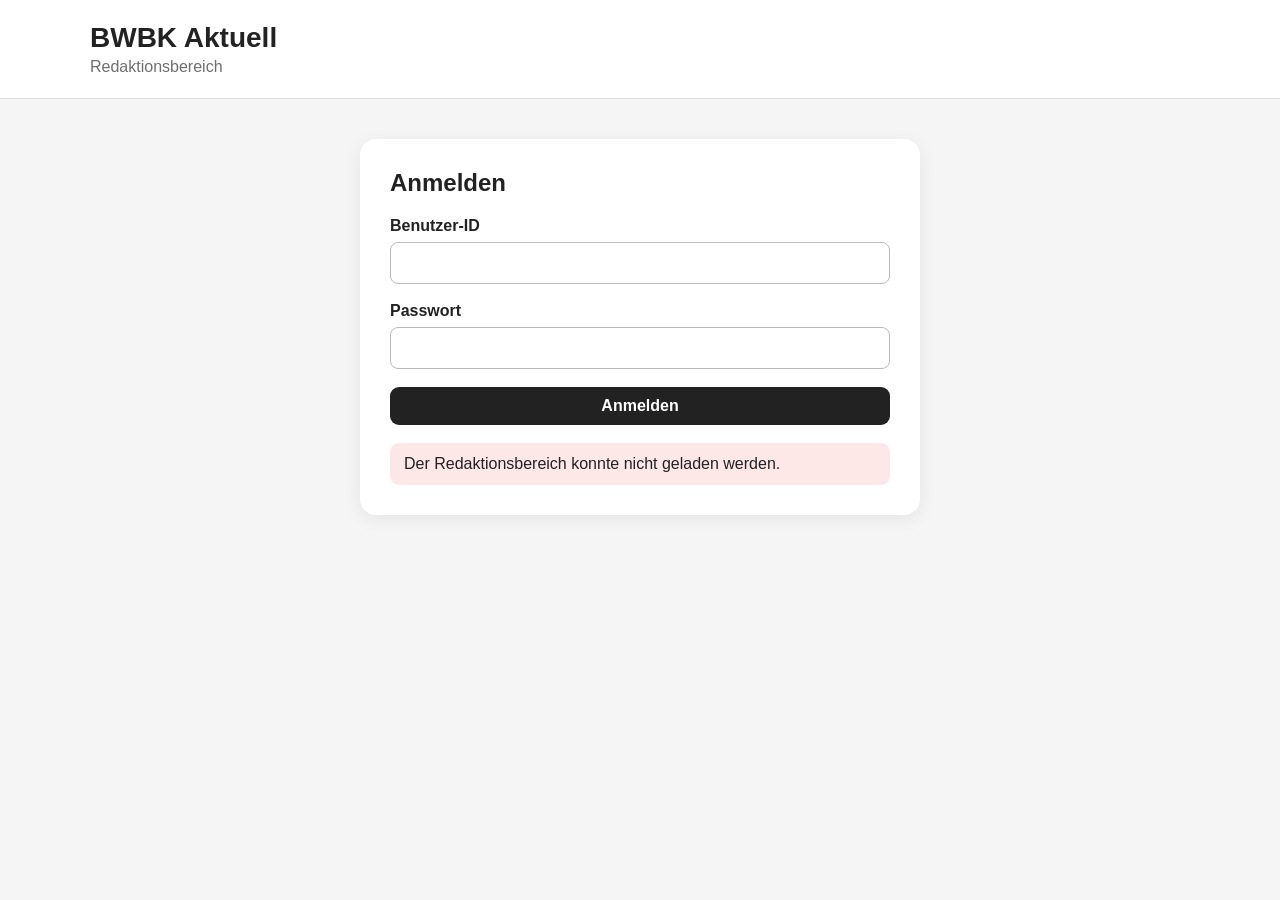
==== admin.html @ de87ba7e "Admin Section edited" ====
<!DOCTYPE html>
<html lang="de">
<head>
    <meta charset="UTF-8">

    <meta
        name="viewport"
        content="width=device-width, initial-scale=1.0"
    >

    <meta
        name="robots"
        content="noindex, nofollow"
    >

    <title>Redaktion | BWBK Aktuell</title>

    <style>
        * {
            box-sizing: border-box;
        }

        :root {
            --background: #f5f5f5;
            --surface: #ffffff;
            --text: #222222;
            --muted: #6f6f6f;
            --border: #dddddd;
            --danger: #a92626;
            --success-bg: #e6f5e6;
            --error-bg: #fde7e7;
        }

        body {
            margin: 0;
            min-height: 100vh;
            font-family:
                -apple-system,
                BlinkMacSystemFont,
                "Segoe UI",
                sans-serif;
            background: var(--background);
            color: var(--text);
        }

        button,
        input,
        textarea {
            font: inherit;
        }

        button {
            cursor: pointer;
        }

        .hidden {
            display: none !important;
        }

        .admin-header {
            background: var(--surface);
            border-bottom: 1px solid var(--border);
        }

        .admin-header-inner {
            width: min(1100px, calc(100% - 32px));
            margin: 0 auto;
            padding: 22px 0;
            display: flex;
            align-items: center;
            justify-content: space-between;
            gap: 20px;
        }

        .brand h1 {
            margin: 0;
            font-size: 1.75rem;
        }

        .brand p {
            margin: 4px 0 0;
            color: var(--muted);
        }

        .header-user {
            display: flex;
            align-items: center;
            gap: 14px;
        }

        .header-user span {
            color: var(--muted);
        }

        .admin-main {
            width: min(1100px, calc(100% - 32px));
            margin: 32px auto 60px;
        }

        .card {
            background: var(--surface);
            border-radius: 16px;
            box-shadow: 0 4px 18px rgba(0, 0, 0, 0.07);
        }

        .auth-card {
            width: min(560px, 100%);
            margin: 40px auto;
            padding: 30px;
        }

        .auth-card h2 {
            margin-top: 0;
        }

        .admin-tabs {
    display: flex;
    gap: 8px;
    margin-bottom: 28px;
    padding: 6px;

    background: var(--surface);
    border-radius: 12px;
    box-shadow: 0 4px 18px rgba(0, 0, 0, 0.07);
}

.admin-tab {
    flex: 1;

    padding: 12px 16px;

    color: var(--muted);
    background: transparent;

    border: 0;
    border-radius: 8px;

    font-weight: 700;
}

.admin-tab.active {
    color: white;
    background: #222;
}

.admin-panel.hidden {
    display: none;
}

.updates-list {
    display: grid;
    gap: 16px;
}

.update-admin-card {
    padding: 20px;

    display: grid;
    grid-template-columns: 1fr auto;
    gap: 20px;
    align-items: center;
}

.update-admin-info h3 {
    margin: 4px 0 8px;
}

.update-admin-meta {
    margin: 0 0 6px;

    color: var(--muted);
    font-size: 0.9rem;
}

.update-admin-description {
    margin: 0;
    line-height: 1.5;
}

.update-admin-actions {
    display: flex;
    flex-direction: column;
    gap: 8px;

    min-width: 130px;
}

.update-badge {
    display: inline-block;

    margin-bottom: 6px;
    padding: 4px 8px;

    color: #555;
    background: #eeeeee;

    border-radius: 999px;

    font-size: 0.78rem;
    font-weight: 700;
}

.update-badge.draft {
    color: #7a5200;
    background: #fff2c7;
}

.checkbox-row {
    display: flex;
    align-items: center;
    gap: 10px;
}

.checkbox-row input {
    width: auto;
}

.checkbox-row label {
    margin: 0;
}

select {
    width: 100%;
    padding: 11px 12px;

    background: #fff;

    border: 1px solid #bbbbbb;
    border-radius: 8px;

    font: inherit;
}

@media (max-width: 760px) {
    .admin-tabs {
        flex-direction: column;
    }

    .update-admin-card {
        grid-template-columns: 1fr;
    }

    .update-admin-actions {
        flex-direction: row;
        flex-wrap: wrap;
    }

    .update-admin-actions > * {
        flex: 1;
    }
}

        .toolbar {
            display: flex;
            align-items: center;
            justify-content: space-between;
            gap: 16px;
            margin-bottom: 22px;
        }

        .toolbar h2 {
            margin: 0;
        }

        .primary-button,
        .secondary-button,
        .danger-button,
        .ghost-button {
            border: 0;
            border-radius: 9px;
            padding: 10px 16px;
            font-weight: 700;
        }

        .primary-button {
            background: #222;
            color: #fff;
        }

        .secondary-button {
            background: #707070;
            color: #fff;
        }

        .danger-button {
            background: var(--danger);
            color: #fff;
        }

        .ghost-button {
            background: #eeeeee;
            color: #222;
        }

        .full-button {
            width: 100%;
        }

        .issues-list {
            display: grid;
            gap: 16px;
        }

        .issue-card {
            padding: 20px;
            display: grid;
            grid-template-columns: 90px 1fr auto;
            gap: 20px;
            align-items: center;
        }

        .issue-cover {
            width: 90px;
            aspect-ratio: 0.7;
            object-fit: cover;
            border-radius: 7px;
            background: #eeeeee;
        }

        .issue-info h3 {
            margin: 0 0 6px;
        }

        .issue-number {
            margin: 0 0 4px;
            color: var(--muted);
            font-size: 0.92rem;
        }

        .issue-date {
            margin: 0 0 10px;
            color: var(--muted);
        }

        .issue-description {
            margin: 0;
            line-height: 1.5;
        }

        .issue-actions {
            display: flex;
            flex-direction: column;
            gap: 8px;
            min-width: 130px;
        }

        .issue-actions a {
            text-decoration: none;
            text-align: center;
        }

        .form-card {
            padding: 28px;
            margin-bottom: 24px;
        }

        .form-card h2 {
            margin-top: 0;
        }

        .form-group {
            margin-bottom: 18px;
        }

        label {
            display: block;
            margin-bottom: 7px;
            font-weight: 700;
        }

        input,
        textarea {
            width: 100%;
            padding: 11px 12px;
            border: 1px solid #bbbbbb;
            border-radius: 8px;
            background: #fff;
        }

        textarea {
            min-height: 110px;
            resize: vertical;
        }

        .form-hint {
            margin-top: 6px;
            color: var(--muted);
            font-size: 0.9rem;
        }

        .form-actions {
            display: flex;
            gap: 10px;
        }

        .form-actions button {
            flex: 1;
        }

        .status {
            margin-top: 18px;
            padding: 12px 14px;
            border-radius: 9px;
        }

        .status.success {
            background: var(--success-bg);
        }

        .status.error {
            background: var(--error-bg);
        }

        .empty-state {
            padding: 30px;
            text-align: center;
            color: var(--muted);
        }

        .loading-card {
            padding: 25px;
            text-align: center;
        }

        @media (max-width: 760px) {
            .admin-header-inner {
                align-items: flex-start;
                flex-direction: column;
            }

            .header-user {
                width: 100%;
                justify-content: space-between;
            }

            .toolbar {
                align-items: stretch;
                flex-direction: column;
            }

            .issue-card {
                grid-template-columns: 70px 1fr;
            }

            .issue-cover {
                width: 70px;
            }

            .issue-actions {
                grid-column: 1 / -1;
                flex-direction: row;
                flex-wrap: wrap;
            }

            .issue-actions > * {
                flex: 1;
            }

            .form-actions {
                flex-direction: column;
            }
        }
    </style>
</head>

<body>

<header class="admin-header">
    <div class="admin-header-inner">

        <div class="brand">
            <h1>BWBK Aktuell</h1>
            <p>Redaktionsbereich</p>
        </div>

        <div
            id="header-user"
            class="header-user hidden"
        >
            <span>
                Angemeldet als
                <strong id="current-user"></strong>
            </span>

            <button
                id="logout-button"
                class="secondary-button"
                type="button"
            >
                Abmelden
            </button>
        </div>

    </div>
</header>


<main class="admin-main">

    <!-- LADEN -->

    <section
        id="loading-section"
        class="card loading-card"
    >
        Redaktionsbereich wird geladen …
    </section>


    <!-- ERSTEINRICHTUNG -->

    <section
        id="setup-section"
        class="card auth-card hidden"
    >
        <h2>Ersteinrichtung</h2>

        <p>
            Lege den ersten Zugang für den
            Redaktionsbereich an.
        </p>

        <form id="setup-form">

            <div class="form-group">
                <label for="setup-username">
                    Benutzer-ID
                </label>

                <input
                    id="setup-username"
                    name="username"
                    type="text"
                    minlength="3"
                    autocomplete="username"
                    required
                >
            </div>

            <div class="form-group">
                <label for="setup-password">
                    Passwort
                </label>

                <input
                    id="setup-password"
                    name="password"
                    type="password"
                    minlength="12"
                    autocomplete="new-password"
                    required
                >
            </div>

            <div class="form-group">
                <label for="setup-password-repeat">
                    Passwort wiederholen
                </label>

                <input
                    id="setup-password-repeat"
                    name="password_repeat"
                    type="password"
                    minlength="12"
                    autocomplete="new-password"
                    required
                >
            </div>

            <div class="form-group">
                <label for="setup-token">
                    Admin-Schlüssel
                </label>

                <input
                    id="setup-token"
                    name="admin_token"
                    type="password"
                    autocomplete="off"
                    required
                >
            </div>

            <button
                class="primary-button full-button"
                type="submit"
            >
                Admin-Zugang erstellen
            </button>

        </form>

        <div
            id="setup-status"
            class="status hidden"
        ></div>
    </section>


    <!-- LOGIN -->

    <section
        id="login-section"
        class="card auth-card hidden"
    >
        <h2>Anmelden</h2>

        <form id="login-form">

            <div class="form-group">
                <label for="login-username">
                    Benutzer-ID
                </label>

                <input
                    id="login-username"
                    name="username"
                    type="text"
                    autocomplete="username"
                    required
                >
            </div>

            <div class="form-group">
                <label for="login-password">
                    Passwort
                </label>

                <input
                    id="login-password"
                    name="password"
                    type="password"
                    autocomplete="current-password"
                    required
                >
            </div>

            <button
                class="primary-button full-button"
                type="submit"
            >
                Anmelden
            </button>

        </form>

        <div
            id="login-status"
            class="status hidden"
        ></div>
    </section>


    <!-- REDAKTION -->

   <section
    id="admin-section"
    class="hidden"
>

    <!-- ADMIN-NAVIGATION -->

    <div class="admin-tabs">

        <button
            id="issues-tab"
            class="admin-tab active"
            type="button"
        >
            Ausgaben
        </button>

        <button
            id="updates-tab"
            class="admin-tab"
            type="button"
        >
            Aktuelles & Termine
        </button>

    </div>


    <!-- =====================================
         AUSGABEN
         ===================================== -->

    <div
        id="issues-panel"
        class="admin-panel"
    >

        <div class="toolbar">

            <h2>Ausgaben</h2>

            <button
                id="new-issue-button"
                class="primary-button"
                type="button"
            >
                + Neue Ausgabe
            </button>

        </div>


        <section
            id="issue-editor"
            class="card form-card hidden"
        >
            <h2 id="editor-title">
                Neue Ausgabe
            </h2>

            <form id="issue-form">

                <div class="form-group">
                    <label for="issue-number">
                        Ausgabennummer
                    </label>

                    <input
                        id="issue-number"
                        name="issue_number"
                        type="number"
                        min="1"
                        required
                    >
                </div>


                <div class="form-group">
                    <label for="issue-title">
                        Titel
                    </label>

                    <input
                        id="issue-title"
                        name="title"
                        type="text"
                        required
                    >
                </div>


                <div class="form-group">
                    <label for="issue-description">
                        Beschreibung
                    </label>

                    <textarea
                        id="issue-description"
                        name="description"
                    ></textarea>
                </div>


                <div class="form-group">
                    <label for="published-at">
                        Veröffentlichungsdatum
                    </label>

                    <input
                        id="published-at"
                        name="published_at"
                        type="date"
                        required
                    >
                </div>


                <div class="form-group">
                    <label for="issue-cover">
                        Cover
                    </label>

                    <input
                        id="issue-cover"
                        name="cover"
                        type="file"
                        accept="image/*"
                    >

                    <div
                        id="cover-hint"
                        class="form-hint"
                    ></div>
                </div>


                <div class="form-group">
                    <label for="issue-pdf">
                        PDF
                    </label>

                    <input
                        id="issue-pdf"
                        name="pdf"
                        type="file"
                        accept="application/pdf"
                    >

                    <div
                        id="pdf-hint"
                        class="form-hint"
                    ></div>
                </div>


                <div class="form-actions">

                    <button
                        id="save-issue-button"
                        class="primary-button"
                        type="submit"
                    >
                        Ausgabe veröffentlichen
                    </button>

                    <button
                        id="cancel-edit-button"
                        class="ghost-button"
                        type="button"
                    >
                        Abbrechen
                    </button>

                </div>

            </form>


            <div
                id="issue-status"
                class="status hidden"
            ></div>

        </section>


        <section
            id="issues-list"
            class="issues-list"
        ></section>

    </div>


    <!-- =====================================
         AKTUELLES & TERMINE
         ===================================== -->

    <div
        id="updates-panel"
        class="admin-panel hidden"
    >

        <div class="toolbar">

            <h2>Aktuelles & Termine</h2>

            <button
                id="new-update-button"
                class="primary-button"
                type="button"
            >
                + Neuer Eintrag
            </button>

        </div>


        <!-- EINTRAG ERSTELLEN / BEARBEITEN -->

        <section
            id="update-editor"
            class="card form-card hidden"
        >

            <h2 id="update-editor-title">
                Neuer Eintrag
            </h2>


            <form id="update-form">

                <div class="form-group">

                    <label for="update-category">
                        Kategorie
                    </label>

                    <select
                        id="update-category"
                        name="category"
                        required
                    >
                        <option value="school">
                            Aus der Schule
                        </option>

                        <option value="external">
                            Rund um Schule & Bildung
                        </option>

                        <option value="date">
                            Wichtiger Termin
                        </option>
                    </select>

                </div>


                <div class="form-group">

                    <label for="update-title">
                        Titel
                    </label>

                    <input
                        id="update-title"
                        name="title"
                        type="text"
                        required
                    >

                </div>


                <div class="form-group">

                    <label for="update-description">
                        Beschreibung
                    </label>

                    <textarea
                        id="update-description"
                        name="description"
                    ></textarea>

                </div>


                <div class="form-group">

                    <label for="update-date">
                        Datum
                    </label>

                    <input
                        id="update-date"
                        name="date"
                        type="date"
                        required
                    >

                </div>


                <div class="form-group checkbox-row">

                    <input
                        id="update-published"
                        name="is_published"
                        type="checkbox"
                        checked
                    >

                    <label for="update-published">
                        Sofort veröffentlichen
                    </label>

                </div>


                <div class="form-actions">

                    <button
                        id="save-update-button"
                        class="primary-button"
                        type="submit"
                    >
                        Eintrag veröffentlichen
                    </button>

                    <button
                        id="cancel-update-button"
                        class="ghost-button"
                        type="button"
                    >
                        Abbrechen
                    </button>

                </div>

            </form>


            <div
                id="update-status"
                class="status hidden"
            ></div>

        </section>


        <!-- EINTRAGSLISTE -->

        <section
            id="updates-list"
            class="updates-list"
        ></section>

    </div>

</section>

</main>


<script src="./admin.js"></script>

</body>
</html>
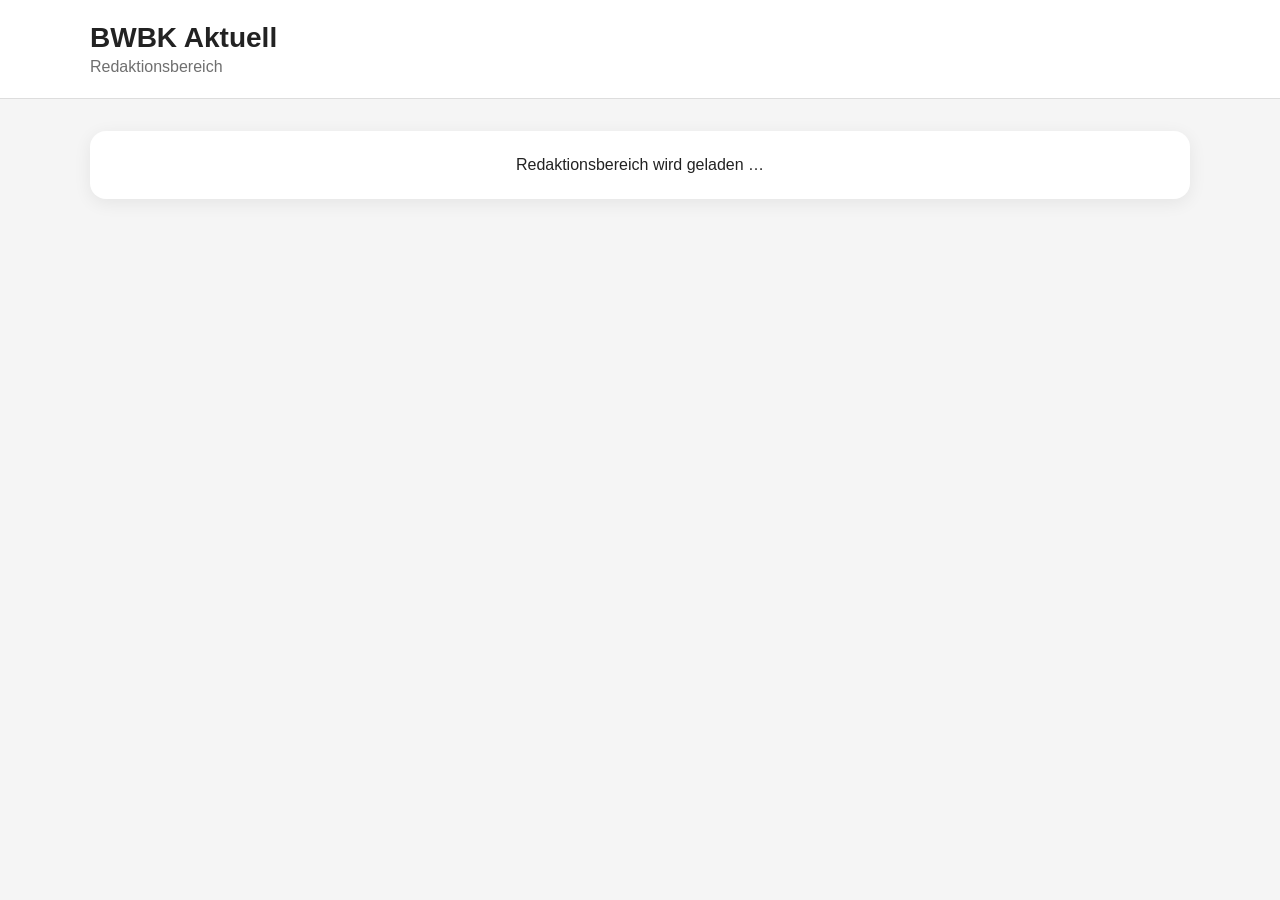
==== commit dd194ae0: "added editing button in gallery" ====
--- a/admin.html
+++ b/admin.html
@@ -34,18 +34,21 @@
         body {
             margin: 0;
             min-height: 100vh;
+
             font-family:
                 -apple-system,
                 BlinkMacSystemFont,
                 "Segoe UI",
                 sans-serif;
+
             background: var(--background);
             color: var(--text);
         }
 
         button,
         input,
-        textarea {
+        textarea,
+        select {
             font: inherit;
         }
 
@@ -56,6 +59,11 @@
         .hidden {
             display: none !important;
         }
+
+
+        /* =====================================
+           HEADER
+           ===================================== */
 
         .admin-header {
             background: var(--surface);
@@ -66,6 +74,7 @@
             width: min(1100px, calc(100% - 32px));
             margin: 0 auto;
             padding: 22px 0;
+
             display: flex;
             align-items: center;
             justify-content: space-between;
@@ -92,6 +101,11 @@
             color: var(--muted);
         }
 
+
+        /* =====================================
+           GRUNDLAYOUT
+           ===================================== */
+
         .admin-main {
             width: min(1100px, calc(100% - 32px));
             margin: 32px auto 60px;
@@ -100,7 +114,10 @@
         .card {
             background: var(--surface);
             border-radius: 16px;
-            box-shadow: 0 4px 18px rgba(0, 0, 0, 0.07);
+
+            box-shadow:
+                0 4px 18px
+                rgba(0, 0, 0, 0.07);
         }
 
         .auth-card {
@@ -113,148 +130,60 @@
             margin-top: 0;
         }
 
+
+        /* =====================================
+           ADMIN-TABS
+           ===================================== */
+
         .admin-tabs {
-    display: flex;
-    gap: 8px;
-    margin-bottom: 28px;
-    padding: 6px;
-
-    background: var(--surface);
-    border-radius: 12px;
-    box-shadow: 0 4px 18px rgba(0, 0, 0, 0.07);
-}
-
-.admin-tab {
-    flex: 1;
-
-    padding: 12px 16px;
-
-    color: var(--muted);
-    background: transparent;
-
-    border: 0;
-    border-radius: 8px;
-
-    font-weight: 700;
-}
-
-.admin-tab.active {
-    color: white;
-    background: #222;
-}
-
-.admin-panel.hidden {
-    display: none;
-}
-
-.updates-list {
-    display: grid;
-    gap: 16px;
-}
-
-.update-admin-card {
-    padding: 20px;
-
-    display: grid;
-    grid-template-columns: 1fr auto;
-    gap: 20px;
-    align-items: center;
-}
-
-.update-admin-info h3 {
-    margin: 4px 0 8px;
-}
-
-.update-admin-meta {
-    margin: 0 0 6px;
-
-    color: var(--muted);
-    font-size: 0.9rem;
-}
-
-.update-admin-description {
-    margin: 0;
-    line-height: 1.5;
-}
-
-.update-admin-actions {
-    display: flex;
-    flex-direction: column;
-    gap: 8px;
-
-    min-width: 130px;
-}
-
-.update-badge {
-    display: inline-block;
-
-    margin-bottom: 6px;
-    padding: 4px 8px;
-
-    color: #555;
-    background: #eeeeee;
-
-    border-radius: 999px;
-
-    font-size: 0.78rem;
-    font-weight: 700;
-}
-
-.update-badge.draft {
-    color: #7a5200;
-    background: #fff2c7;
-}
-
-.checkbox-row {
-    display: flex;
-    align-items: center;
-    gap: 10px;
-}
-
-.checkbox-row input {
-    width: auto;
-}
-
-.checkbox-row label {
-    margin: 0;
-}
-
-select {
-    width: 100%;
-    padding: 11px 12px;
-
-    background: #fff;
-
-    border: 1px solid #bbbbbb;
-    border-radius: 8px;
-
-    font: inherit;
-}
-
-@media (max-width: 760px) {
-    .admin-tabs {
-        flex-direction: column;
-    }
-
-    .update-admin-card {
-        grid-template-columns: 1fr;
-    }
-
-    .update-admin-actions {
-        flex-direction: row;
-        flex-wrap: wrap;
-    }
-
-    .update-admin-actions > * {
-        flex: 1;
-    }
-}
+            display: flex;
+            gap: 8px;
+
+            margin-bottom: 28px;
+            padding: 6px;
+
+            background: var(--surface);
+            border-radius: 12px;
+
+            box-shadow:
+                0 4px 18px
+                rgba(0, 0, 0, 0.07);
+        }
+
+        .admin-tab {
+            flex: 1;
+
+            padding: 12px 16px;
+
+            color: var(--muted);
+            background: transparent;
+
+            border: 0;
+            border-radius: 8px;
+
+            font-weight: 700;
+        }
+
+        .admin-tab.active {
+            color: white;
+            background: #222;
+        }
+
+        .admin-panel.hidden {
+            display: none;
+        }
+
+
+        /* =====================================
+           TOOLBAR
+           ===================================== */
 
         .toolbar {
             display: flex;
             align-items: center;
             justify-content: space-between;
             gap: 16px;
+
             margin-bottom: 22px;
         }
 
@@ -262,39 +191,50 @@
             margin: 0;
         }
 
-        .primary-button,
-        .secondary-button,
-        .danger-button,
-        .ghost-button {
-            border: 0;
-            border-radius: 9px;
-            padding: 10px 16px;
-            font-weight: 700;
-        }
-
-        .primary-button {
-            background: #222;
-            color: #fff;
-        }
-
-        .secondary-button {
-            background: #707070;
-            color: #fff;
-        }
-
-        .danger-button {
-            background: var(--danger);
-            color: #fff;
-        }
-
-        .ghost-button {
-            background: #eeeeee;
-            color: #222;
-        }
-
-        .full-button {
-            width: 100%;
-        }
+/* =====================================
+   BUTTONS
+   ===================================== */
+
+.primary-button,
+.secondary-button,
+.danger-button,
+.ghost-button {
+    border: 0;
+    border-radius: 9px;
+
+    padding: 10px 16px;
+
+    font-weight: 700;
+}
+
+.primary-button {
+    background: #222;
+    color: #fff;
+}
+
+.secondary-button {
+    background: #707070;
+    color: #fff;
+}
+
+.danger-button {
+    background: var(--danger);
+    color: #fff;
+}
+
+.ghost-button {
+    background: #eeeeee;
+    color: #222;
+}
+
+.full-button {
+    width: 100%;
+}        
+
+
+        /* =====================================
+           AUSGABEN
+           ===================================== */
 
         .issues-list {
             display: grid;
@@ -303,6 +243,7 @@
 
         .issue-card {
             padding: 20px;
+
             display: grid;
             grid-template-columns: 90px 1fr auto;
             gap: 20px;
@@ -312,7 +253,9 @@
         .issue-cover {
             width: 90px;
             aspect-ratio: 0.7;
+
             object-fit: cover;
+
             border-radius: 7px;
             background: #eeeeee;
         }
@@ -323,6 +266,7 @@
 
         .issue-number {
             margin: 0 0 4px;
+
             color: var(--muted);
             font-size: 0.92rem;
         }
@@ -341,6 +285,7 @@
             display: flex;
             flex-direction: column;
             gap: 8px;
+
             min-width: 130px;
         }
 
@@ -349,6 +294,74 @@
             text-align: center;
         }
 
+
+        /* =====================================
+           AKTUELLES
+           ===================================== */
+
+        .updates-list {
+            display: grid;
+            gap: 16px;
+        }
+
+        .update-admin-card {
+            padding: 20px;
+
+            display: grid;
+            grid-template-columns: 1fr auto;
+            gap: 20px;
+            align-items: center;
+        }
+
+        .update-admin-info h3 {
+            margin: 4px 0 8px;
+        }
+
+        .update-admin-meta {
+            margin: 0 0 6px;
+
+            color: var(--muted);
+            font-size: 0.9rem;
+        }
+
+        .update-admin-description {
+            margin: 0;
+            line-height: 1.5;
+        }
+
+        .update-admin-actions {
+            display: flex;
+            flex-direction: column;
+            gap: 8px;
+
+            min-width: 130px;
+        }
+
+        .update-badge {
+            display: inline-block;
+
+            margin-bottom: 6px;
+            padding: 4px 8px;
+
+            color: #555;
+            background: #eeeeee;
+
+            border-radius: 999px;
+
+            font-size: 0.78rem;
+            font-weight: 700;
+        }
+
+        .update-badge.draft {
+            color: #7a5200;
+            background: #fff2c7;
+        }
+
+
+        /* =====================================
+           FORMULARE
+           ===================================== */
+
         .form-card {
             padding: 28px;
             margin-bottom: 24px;
@@ -364,16 +377,22 @@
 
         label {
             display: block;
+
             margin-bottom: 7px;
+
             font-weight: 700;
         }
 
         input,
-        textarea {
+        textarea,
+        select {
             width: 100%;
+
             padding: 11px 12px;
+
             border: 1px solid #bbbbbb;
             border-radius: 8px;
+
             background: #fff;
         }
 
@@ -384,6 +403,7 @@
 
         .form-hint {
             margin-top: 6px;
+
             color: var(--muted);
             font-size: 0.9rem;
         }
@@ -397,9 +417,29 @@
             flex: 1;
         }
 
+        .checkbox-row {
+            display: flex;
+            align-items: center;
+            gap: 10px;
+        }
+
+        .checkbox-row input {
+            width: auto;
+        }
+
+        .checkbox-row label {
+            margin: 0;
+        }
+
+
+        /* =====================================
+           STATUS
+           ===================================== */
+
         .status {
             margin-top: 18px;
             padding: 12px 14px;
+
             border-radius: 9px;
         }
 
@@ -413,6 +453,7 @@
 
         .empty-state {
             padding: 30px;
+
             text-align: center;
             color: var(--muted);
         }
@@ -422,7 +463,322 @@
             text-align: center;
         }
 
+/* =====================================
+BENUTZERVERWALTUNG
+===================================== */
+
+.users-list {
+    display: grid;
+    gap: 16px;
+}
+
+.user-admin-card {
+    padding: 20px;
+
+    display: grid;
+    grid-template-columns: 1fr auto;
+    gap: 20px;
+    align-items: center;
+}
+
+.user-admin-info h3 {
+    margin: 0 0 8px;
+}
+
+.user-admin-meta {
+    margin: 0;
+
+    color: var(--muted);
+    font-size: 0.92rem;
+}
+
+.user-role-badge {
+    display: inline-block;
+
+    margin-top: 8px;
+    padding: 5px 9px;
+
+    background: #eeeeee;
+
+    border-radius: 999px;
+
+    font-size: 0.78rem;
+    font-weight: 700;
+}
+
+.user-role-badge.admin {
+    color: #ffffff;
+    background: #222222;
+}
+
+.user-admin-actions {
+    display: flex;
+    flex-direction: column;
+    gap: 8px;
+
+    min-width: 180px;
+}
+
+.user-admin-actions button {
+    width: 100%;
+}
+
+.temporary-password {
+    margin-top: 18px;
+    padding: 16px;
+
+    background: #fff7d6;
+    border: 1px solid #ead789;
+    border-radius: 9px;
+}
+
+.temporary-password strong {
+    display: block;
+
+    margin-top: 7px;
+
+    font-family:
+        ui-monospace,
+        SFMono-Regular,
+        Menlo,
+        Monaco,
+        Consolas,
+        monospace;
+
+    word-break: break-all;
+}
+
+@media (max-width: 760px) {
+    .user-admin-card {
+        grid-template-columns: 1fr;
+    }
+
+    .user-admin-actions {
+        flex-direction: row;
+        flex-wrap: wrap;
+
+        min-width: 0;
+    }
+
+    .user-admin-actions > * {
+        flex: 1;
+    }
+}
+
+/* =====================================
+   GALERIE – REDAKTIONSBEREICH
+   ===================================== */
+
+.gallery-admin-list {
+    display: grid;
+    gap: 16px;
+}
+
+.gallery-admin-card {
+    padding: 20px;
+
+    display: grid;
+    grid-template-columns: 140px 1fr auto;
+    gap: 20px;
+    align-items: center;
+}
+
+.gallery-admin-image {
+    width: 140px;
+    height: 100px;
+
+    object-fit: cover;
+
+    border-radius: 10px;
+    background: #eeeeee;
+}
+
+.gallery-admin-info h3 {
+    margin: 0 0 8px;
+}
+
+.gallery-admin-description {
+    margin: 0;
+
+    color: var(--muted);
+    line-height: 1.5;
+}
+
+.gallery-admin-actions {
+    min-width: 120px;
+}
+
+.gallery-admin-actions button {
+    width: 100%;
+}
+
+@media (max-width: 760px) {
+    .gallery-admin-card {
+        grid-template-columns: 90px 1fr;
+    }
+
+    .gallery-admin-image {
+        width: 90px;
+        height: 70px;
+    }
+
+    .gallery-admin-actions {
+        grid-column: 1 / -1;
+    }
+}
+
+/* =====================================
+   SCHREIBTISCH
+   ===================================== */
+
+.desk-intro {
+    margin: 6px 0 0;
+
+    color: var(--muted);
+    font-size: 0.95rem;
+}
+
+.desk-board {
+    display: grid;
+    grid-template-columns:
+        repeat(4, minmax(0, 1fr));
+
+    gap: 16px;
+    align-items: start;
+}
+
+.desk-column {
+    min-width: 0;
+
+    padding: 14px;
+
+    background: #ececec;
+    border-radius: 14px;
+}
+
+.desk-column-header {
+    display: flex;
+    align-items: center;
+    gap: 8px;
+
+    margin-bottom: 12px;
+}
+
+.desk-column-header h3 {
+    margin: 0;
+
+    font-size: 1rem;
+}
+
+.desk-column-icon {
+    font-size: 1rem;
+}
+
+.desk-list {
+    display: grid;
+    gap: 12px;
+}
+
+.desk-card {
+    padding: 14px;
+
+    background: var(--surface);
+
+    border: 1px solid var(--border);
+    border-radius: 12px;
+
+    box-shadow:
+        0 3px 12px
+        rgba(0, 0, 0, 0.05);
+}
+
+.desk-card h4 {
+    margin: 0 0 8px;
+
+    font-size: 1rem;
+}
+
+.desk-card-description {
+    margin: 0;
+
+    color: var(--muted);
+
+    font-size: 0.9rem;
+    line-height: 1.45;
+}
+
+.desk-card-meta {
+    margin-top: 12px;
+
+    color: var(--muted);
+    font-size: 0.78rem;
+}
+
+.desk-card-meta p {
+    margin: 4px 0 0;
+}
+
+.desk-card-actions {
+    display: flex;
+    gap: 8px;
+
+    margin-top: 12px;
+}
+
+.desk-card-actions button {
+    flex: 1;
+
+    padding: 8px 10px;
+
+    font-size: 0.82rem;
+}
+
+.desk-empty {
+    padding: 14px;
+
+    color: var(--muted);
+
+    background:
+        rgba(255, 255, 255, 0.55);
+
+    border-radius: 10px;
+
+    text-align: center;
+    font-size: 0.86rem;
+}
+
+
+/* TABLET */
+
+@media (max-width: 1000px) {
+
+    .desk-board {
+        grid-template-columns:
+            repeat(2, minmax(0, 1fr));
+    }
+
+}
+
+
+/* MOBILE */
+
+@media (max-width: 620px) {
+
+    .desk-board {
+        grid-template-columns: 1fr;
+    }
+
+}
+
+
+
+
+        /* =====================================
+           MOBIL
+           ===================================== */
+
         @media (max-width: 760px) {
+
             .admin-header-inner {
                 align-items: flex-start;
                 flex-direction: column;
@@ -433,6 +789,10 @@
                 justify-content: space-between;
             }
 
+            .admin-tabs {
+                flex-direction: column;
+            }
+
             .toolbar {
                 align-items: stretch;
                 flex-direction: column;
@@ -448,6 +808,7 @@
 
             .issue-actions {
                 grid-column: 1 / -1;
+
                 flex-direction: row;
                 flex-wrap: wrap;
             }
@@ -456,6 +817,19 @@
                 flex: 1;
             }
 
+            .update-admin-card {
+                grid-template-columns: 1fr;
+            }
+
+            .update-admin-actions {
+                flex-direction: row;
+                flex-wrap: wrap;
+            }
+
+            .update-admin-actions > * {
+                flex: 1;
+            }
+
             .form-actions {
                 flex-direction: column;
             }
@@ -463,20 +837,31 @@
     </style>
 </head>
 
+
 <body>
 
 <header class="admin-header">
+
     <div class="admin-header-inner">
 
         <div class="brand">
-            <h1>BWBK Aktuell</h1>
-            <p>Redaktionsbereich</p>
+
+            <h1>
+                BWBK Aktuell
+            </h1>
+
+            <p>
+                Redaktionsbereich
+            </p>
+
         </div>
+
 
         <div
             id="header-user"
             class="header-user hidden"
         >
+
             <span>
                 Angemeldet als
                 <strong id="current-user"></strong>
@@ -489,15 +874,20 @@
             >
                 Abmelden
             </button>
+
         </div>
 
     </div>
+
 </header>
 
 
 <main class="admin-main">
 
-    <!-- LADEN -->
+
+    <!-- =====================================
+         LADEN
+         ===================================== -->
 
     <section
         id="loading-section"
@@ -507,22 +897,29 @@
     </section>
 
 
-    <!-- ERSTEINRICHTUNG -->
+    <!-- =====================================
+         ERSTEINRICHTUNG
+         ===================================== -->
 
     <section
         id="setup-section"
         class="card auth-card hidden"
     >
-        <h2>Ersteinrichtung</h2>
+
+        <h2>
+            Ersteinrichtung
+        </h2>
 
         <p>
             Lege den ersten Zugang für den
             Redaktionsbereich an.
         </p>
 
+
         <form id="setup-form">
 
             <div class="form-group">
+
                 <label for="setup-username">
                     Benutzer-ID
                 </label>
@@ -535,9 +932,12 @@
                     autocomplete="username"
                     required
                 >
+
             </div>
 
+
             <div class="form-group">
+
                 <label for="setup-password">
                     Passwort
                 </label>
@@ -550,9 +950,12 @@
                     autocomplete="new-password"
                     required
                 >
+
             </div>
 
+
             <div class="form-group">
+
                 <label for="setup-password-repeat">
                     Passwort wiederholen
                 </label>
@@ -565,9 +968,12 @@
                     autocomplete="new-password"
                     required
                 >
+
             </div>
 
+
             <div class="form-group">
+
                 <label for="setup-token">
                     Admin-Schlüssel
                 </label>
@@ -579,7 +985,9 @@
                     autocomplete="off"
                     required
                 >
+
             </div>
+
 
             <button
                 class="primary-button full-button"
@@ -590,24 +998,33 @@
 
         </form>
 
+
         <div
             id="setup-status"
             class="status hidden"
         ></div>
+
     </section>
-
-
-    <!-- LOGIN -->
+ 
+
+    <!-- =====================================
+         LOGIN
+         ===================================== -->
 
     <section
         id="login-section"
         class="card auth-card hidden"
     >
-        <h2>Anmelden</h2>
+
+        <h2>
+            Anmelden
+        </h2>
+
 
         <form id="login-form">
 
             <div class="form-group">
+
                 <label for="login-username">
                     Benutzer-ID
                 </label>
@@ -619,9 +1036,12 @@
                     autocomplete="username"
                     required
                 >
+
             </div>
 
+
             <div class="form-group">
+
                 <label for="login-password">
                     Passwort
                 </label>
@@ -633,7 +1053,9 @@
                     autocomplete="current-password"
                     required
                 >
+
             </div>
+
 
             <button
                 class="primary-button full-button"
@@ -644,186 +1066,975 @@
 
         </form>
 
+
         <div
             id="login-status"
             class="status hidden"
         ></div>
+
     </section>
 
 
-    <!-- REDAKTION -->
-
-   <section
-    id="admin-section"
-    class="hidden"
+    <!-- =====================================
+         REDAKTION
+         ===================================== -->
+
+    <section
+        id="admin-section"
+        class="hidden"
+    >
+
+
+        <!-- ADMIN-NAVIGATION -->
+
+        <div class="admin-tabs">
+
+            <button
+                id="issues-tab"
+                class="admin-tab active"
+                type="button"
+            >
+                Ausgaben
+            </button>
+
+
+            <button
+                id="updates-tab"
+                class="admin-tab"
+                type="button"
+            >
+                Aktuelles & Termine
+            </button>
+
+            <button
+                id="desk-tab"
+                class="admin-tab"
+                type="button"
+            >
+                Schreibtisch
+            </button>
+
+            <button
+                id="gallery-tab"
+                class="admin-tab"
+                type="button"
+            >
+                Galerie
+            </button>
+
+            <button
+                id="profile-tab"
+                class="admin-tab"
+                type="button"
+            >
+                Profil
+            </button>
+
+            <button
+                id="admin-tab"
+                class="admin-tab hidden"
+                type="button"
+            >
+                Admin
+            </button>
+
+        </div>
+
+
+        <!-- =================================
+             AUSGABEN
+             ================================= -->
+
+        <div
+            id="issues-panel"
+            class="admin-panel"
+        >
+
+            <div class="toolbar">
+
+                <h2>
+                    Ausgaben
+                </h2>
+
+                <button
+                    id="new-issue-button"
+                    class="primary-button"
+                    type="button"
+                >
+                    + Neue Ausgabe
+                </button>
+
+            </div>
+
+
+            <section
+                id="issue-editor"
+                class="card form-card hidden"
+            >
+
+                <h2 id="editor-title">
+                    Neue Ausgabe
+                </h2>
+
+
+                <form id="issue-form">
+
+                    <div class="form-group">
+
+                        <label for="issue-number">
+                            Ausgabennummer
+                        </label>
+
+                        <input
+                            id="issue-number"
+                            name="issue_number"
+                            type="number"
+                            min="1"
+                            required
+                        >
+
+                    </div>
+
+
+                    <div class="form-group">
+
+                        <label for="issue-title">
+                            Titel
+                        </label>
+
+                        <input
+                            id="issue-title"
+                            name="title"
+                            type="text"
+                            required
+                        >
+
+                    </div>
+
+
+                    <div class="form-group">
+
+                        <label for="issue-description">
+                            Beschreibung
+                        </label>
+
+                        <textarea
+                            id="issue-description"
+                            name="description"
+                        ></textarea>
+
+                    </div>
+
+
+                    <div class="form-group">
+
+                        <label for="published-at">
+                            Veröffentlichungsdatum
+                        </label>
+
+                        <input
+                            id="published-at"
+                            name="published_at"
+                            type="date"
+                            required
+                        >
+
+                    </div>
+
+
+                    <div class="form-group">
+
+                        <label for="issue-cover">
+                            Cover
+                        </label>
+
+                        <input
+                            id="issue-cover"
+                            name="cover"
+                            type="file"
+                            accept="image/*"
+                        >
+
+                        <div
+                            id="cover-hint"
+                            class="form-hint"
+                        ></div>
+
+                    </div>
+
+
+                    <div class="form-group">
+
+                        <label for="issue-pdf">
+                            PDF
+                        </label>
+
+                        <input
+                            id="issue-pdf"
+                            name="pdf"
+                            type="file"
+                            accept="application/pdf"
+                        >
+
+                        <div
+                            id="pdf-hint"
+                            class="form-hint"
+                        ></div>
+
+                    </div>
+
+
+                    <div class="form-actions">
+
+                        <button
+                            id="save-issue-button"
+                            class="primary-button"
+                            type="submit"
+                        >
+                            Ausgabe veröffentlichen
+                        </button>
+
+
+                        <button
+                            id="cancel-edit-button"
+                            class="ghost-button"
+                            type="button"
+                        >
+                            Abbrechen
+                        </button>
+
+                    </div>
+
+                </form>
+
+
+                <div
+                    id="issue-status"
+                    class="status hidden"
+                ></div>
+
+            </section>
+
+
+            <section
+                id="issues-list"
+                class="issues-list"
+            ></section>
+
+        </div>
+
+
+        <!-- =================================
+             AKTUELLES & TERMINE
+             ================================= -->
+
+        <div
+            id="updates-panel"
+            class="admin-panel hidden"
+        >
+
+            <div class="toolbar">
+
+                <h2>
+                    Aktuelles & Termine
+                </h2>
+
+                <button
+                    id="new-update-button"
+                    class="primary-button"
+                    type="button"
+                >
+                    + Neuer Eintrag
+                </button>
+
+            </div>
+
+
+            <section
+                id="update-editor"
+                class="card form-card hidden"
+            >
+
+                <h2 id="update-editor-title">
+                    Neuer Eintrag
+                </h2>
+
+
+                <form id="update-form">
+
+                    <div class="form-group">
+
+                        <label for="update-category">
+                            Kategorie
+                        </label>
+
+                        <select
+                            id="update-category"
+                            name="category"
+                            required
+                        >
+
+                            <option value="school">
+                                Aus der Schule
+                            </option>
+
+                            <option value="external">
+                                Rund um Schule & Bildung
+                            </option>
+
+                            <option value="date">
+                                Wichtiger Termin
+                            </option>
+
+                        </select>
+
+                    </div>
+
+
+                    <div class="form-group">
+
+                        <label for="update-title">
+                            Titel
+                        </label>
+
+                        <input
+                            id="update-title"
+                            name="title"
+                            type="text"
+                            required
+                        >
+
+                    </div>
+
+
+                    <div class="form-group">
+
+                        <label for="update-description">
+                            Beschreibung
+                        </label>
+
+                        <textarea
+                            id="update-description"
+                            name="description"
+                        ></textarea>
+
+                    </div>
+
+
+                    <div class="form-group">
+
+                        <label for="update-date">
+                            Datum
+                        </label>
+
+                        <input
+                            id="update-date"
+                            name="date"
+                            type="date"
+                            required
+                        >
+
+                    </div>
+
+
+                    <div class="form-group checkbox-row">
+
+                        <input
+                            id="update-published"
+                            name="is_published"
+                            type="checkbox"
+                            checked
+                        >
+
+                        <label for="update-published">
+                            Sofort veröffentlichen
+                        </label>
+
+                    </div>
+
+
+                    <div class="form-actions">
+
+                        <button
+                            id="save-update-button"
+                            class="primary-button"
+                            type="submit"
+                        >
+                            Eintrag veröffentlichen
+                        </button>
+
+
+                        <button
+                            id="cancel-update-button"
+                            class="ghost-button"
+                            type="button"
+                        >
+                            Abbrechen
+                        </button>
+
+                    </div>
+
+                </form>
+
+
+                <div
+                    id="update-status"
+                    class="status hidden"
+                ></div>
+
+            </section>
+
+
+            <section
+                id="updates-list"
+                class="updates-list"
+            ></section>
+
+        </div>
+
+<!-- =================================
+     SCHREIBTISCH
+     ================================= -->
+
+<div
+    id="desk-panel"
+    class="admin-panel hidden"
 >
 
-    <!-- ADMIN-NAVIGATION -->
-
-    <div class="admin-tabs">
+    <div class="toolbar">
+
+        <div>
+            <h2>
+                Schreibtisch
+            </h2>
+
+            <p class="desk-intro">
+                Ideen, Themen und Aufgaben für die Redaktion.
+            </p>
+        </div>
 
         <button
-            id="issues-tab"
-            class="admin-tab active"
+            id="new-desk-button"
+            class="primary-button"
             type="button"
         >
-            Ausgaben
+            + Neuer Eintrag
         </button>
 
+    </div>
+
+
+    <!-- =================================
+         SCHREIBTISCH-EDITOR
+         ================================= -->
+
+    <section
+        id="desk-editor"
+        class="card form-card hidden"
+    >
+
+        <h2 id="desk-editor-title">
+            Neuer Eintrag
+        </h2>
+
+
+        <form id="desk-form">
+
+            <div class="form-group">
+
+                <label for="desk-title">
+                    Titel
+                </label>
+
+                <input
+                    id="desk-title"
+                    name="title"
+                    type="text"
+                    required
+                >
+
+            </div>
+
+
+            <div class="form-group">
+
+                <label for="desk-description">
+                    Beschreibung / Notiz
+                </label>
+
+                <textarea
+                    id="desk-description"
+                    name="description"
+                ></textarea>
+
+            </div>
+
+
+            <div class="form-group">
+
+                <label for="desk-assigned-to">
+                    Zuständig
+                </label>
+
+                <input
+                    id="desk-assigned-to"
+                    name="assigned_to"
+                    type="text"
+                    placeholder="z. B. Ronja, Redaktion, Deutsch-LK"
+                >
+
+            </div>
+
+
+            <div class="form-group">
+
+                <label for="desk-status">
+                    Status
+                </label>
+
+                <select
+                    id="desk-status"
+                    name="status"
+                    required
+                >
+                    <option value="idea">
+                        Idee
+                    </option>
+
+                    <option value="planned">
+                        Geplant
+                    </option>
+
+                    <option value="progress">
+                        In Arbeit
+                    </option>
+
+                    <option value="done">
+                        Fertig
+                    </option>
+                </select>
+
+            </div>
+
+
+            <div class="form-actions">
+
+                <button
+                    id="save-desk-button"
+                    class="primary-button"
+                    type="submit"
+                >
+                    Eintrag speichern
+                </button>
+
+
+                <button
+                    id="cancel-desk-button"
+                    class="ghost-button"
+                    type="button"
+                >
+                    Abbrechen
+                </button>
+
+            </div>
+
+        </form>
+
+
+        <div
+            id="desk-status-message"
+            class="status hidden"
+        ></div>
+
+    </section>
+
+
+    <!-- =================================
+         KANBAN-BOARD
+         ================================= -->
+
+    <section class="desk-board">
+
+        <div class="desk-column">
+
+            <div class="desk-column-header">
+                <span class="desk-column-icon">💡</span>
+                <h3>Ideen</h3>
+            </div>
+
+            <div
+                id="desk-idea-list"
+                class="desk-list"
+            ></div>
+
+        </div>
+
+
+        <div class="desk-column">
+
+            <div class="desk-column-header">
+                <span class="desk-column-icon">📌</span>
+                <h3>Geplant</h3>
+            </div>
+
+            <div
+                id="desk-planned-list"
+                class="desk-list"
+            ></div>
+
+        </div>
+
+
+        <div class="desk-column">
+
+            <div class="desk-column-header">
+                <span class="desk-column-icon">✏️</span>
+                <h3>In Arbeit</h3>
+            </div>
+
+            <div
+                id="desk-progress-list"
+                class="desk-list"
+            ></div>
+
+        </div>
+
+
+        <div class="desk-column">
+
+            <div class="desk-column-header">
+                <span class="desk-column-icon">✅</span>
+                <h3>Fertig</h3>
+            </div>
+
+            <div
+                id="desk-done-list"
+                class="desk-list"
+            ></div>
+
+        </div>
+
+    </section>
+
+</div>        
+
+<!-- =================================
+     GALERIE
+     ================================= -->
+
+<div
+    id="gallery-panel"
+    class="admin-panel hidden"
+>
+
+    <div class="toolbar">
+
+        <h2>
+            Galerie
+        </h2>
+
         <button
-            id="updates-tab"
-            class="admin-tab"
+            id="new-gallery-button"
+            class="primary-button"
             type="button"
         >
-            Aktuelles & Termine
+            + Foto hochladen
         </button>
 
     </div>
 
 
-    <!-- =====================================
-         AUSGABEN
-         ===================================== -->
-
-    <div
-        id="issues-panel"
-        class="admin-panel"
-    >
-
-        <div class="toolbar">
-
-            <h2>Ausgaben</h2>
+    <!-- =================================
+     GALERIE-EDITOR
+     ================================= -->
+
+<section
+    id="gallery-editor"
+    class="card form-card hidden"
+>
+
+    <h2 id="gallery-editor-title">
+        Neues Foto
+    </h2>
+
+
+    <form id="gallery-form">
+
+        <div class="form-group">
+
+            <label for="gallery-title">
+                Titel
+            </label>
+
+            <input
+                id="gallery-title"
+                name="title"
+                type="text"
+                required
+            >
+
+        </div>
+
+
+        <div class="form-group">
+
+            <label for="gallery-description">
+                Beschreibung
+            </label>
+
+            <textarea
+                id="gallery-description"
+                name="description"
+            ></textarea>
+
+        </div>
+
+
+        <div class="form-group">
+
+            <label for="gallery-image">
+                Foto
+            </label>
+
+            <input
+                id="gallery-image"
+                name="image"
+                type="file"
+                accept="image/jpeg,image/png,image/webp"
+            >
+
+            <div
+                id="gallery-image-hint"
+                class="form-hint"
+            >
+                JPG, PNG oder WebP · maximal 4 MB
+            </div>
+
+        </div>
+
+
+        <div class="form-actions">
 
             <button
-                id="new-issue-button"
+                id="save-gallery-button"
                 class="primary-button"
+                type="submit"
+            >
+                Foto hochladen
+            </button>
+
+
+            <button
+                id="cancel-gallery-button"
+                class="ghost-button"
                 type="button"
             >
-                + Neue Ausgabe
+                Abbrechen
             </button>
 
         </div>
 
-
-        <section
-            id="issue-editor"
-            class="card form-card hidden"
-        >
-            <h2 id="editor-title">
-                Neue Ausgabe
+    </form>
+
+
+    <div
+        id="gallery-status"
+        class="status hidden"
+    ></div>
+
+</section>
+
+
+    <!-- =================================
+         GALERIE-LISTE
+         ================================= -->
+
+    <section
+        id="gallery-list"
+        class="gallery-admin-list"
+    >
+
+        <div class="card loading-card">
+            Galerie wird geladen …
+        </div>
+
+    </section>
+
+</div>
+
+<!-- =================================
+     PROFIL
+     ================================= -->
+
+<div
+    id="profile-panel"
+    class="admin-panel hidden"
+>
+
+    <div class="toolbar">
+
+        <div>
+            <h2>
+                Mein Profil
             </h2>
 
-            <form id="issue-form">
+            <p class="profile-intro">
+                Verwalte deine öffentlichen Profilinformationen
+                und deine Zugangsdaten.
+            </p>
+        </div>
+
+    </div>
+
+
+    <div class="profile-layout">
+
+
+        <!-- =================================
+             PROFILINFORMATIONEN
+             ================================= -->
+
+        <section class="card form-card">
+
+            <h2>
+                Profilinformationen
+            </h2>
+
+
+            <div class="profile-preview">
+
+                <div class="profile-image-preview-wrapper">
+
+                    <img
+                        id="profile-image-preview"
+                        class="profile-image-preview hidden"
+                        src=""
+                        alt="Profilbild"
+                    >
+
+                    <div
+                        id="profile-image-placeholder"
+                        class="profile-image-placeholder"
+                    >
+                        Kein Bild
+                    </div>
+
+                </div>
+
+
+                <div>
+
+                    <strong id="profile-preview-name">
+                        Kein Anzeigename
+                    </strong>
+
+                    <p id="profile-preview-info">
+                        Noch keine Profilinformation.
+                    </p>
+
+                </div>
+
+            </div>
+
+
+            <form id="profile-form">
 
                 <div class="form-group">
-                    <label for="issue-number">
-                        Ausgabennummer
+
+                    <label for="profile-display-name">
+                        Anzeigename
                     </label>
 
                     <input
-                        id="issue-number"
-                        name="issue_number"
-                        type="number"
-                        min="1"
-                        required
+                        id="profile-display-name"
+                        name="display_name"
+                        type="text"
+                        maxlength="80"
                     >
+
+                    <div class="form-hint">
+                        Dieser Name wird auf der öffentlichen
+                        Team-Seite angezeigt.
+                    </div>
+
                 </div>
 
 
                 <div class="form-group">
-                    <label for="issue-title">
-                        Titel
+
+                    <label for="profile-info">
+                        Über mich / Funktion
                     </label>
 
+                    <textarea
+                        id="profile-info"
+                        name="profile_info"
+                        maxlength="1000"
+                        placeholder="z. B. Redaktion, Layout, Organisation ..."
+                    ></textarea>
+
+                </div>
+
+
+                <div class="form-group">
+
+                    <label for="profile-image">
+                        Profilbild
+                    </label>
+
                     <input
-                        id="issue-title"
-                        name="title"
-                        type="text"
-                        required
+                        id="profile-image"
+                        name="image"
+                        type="file"
+                        accept="image/jpeg,image/png,image/webp"
                     >
+
+                    <div class="form-hint">
+                        JPG, PNG oder WebP · maximal 4 MB
+                    </div>
+
                 </div>
 
 
-                <div class="form-group">
-                    <label for="issue-description">
-                        Beschreibung
+                <div class="form-group checkbox-row">
+
+                    <input
+                        id="profile-public"
+                        name="profile_public"
+                        type="checkbox"
+                    >
+
+                    <label for="profile-public">
+                        Profil öffentlich auf der Team-Seite anzeigen
                     </label>
 
-                    <textarea
-                        id="issue-description"
-                        name="description"
-                    ></textarea>
                 </div>
 
 
-                <div class="form-group">
-                    <label for="published-at">
-                        Veröffentlichungsdatum
-                    </label>
-
-                    <input
-                        id="published-at"
-                        name="published_at"
-                        type="date"
-                        required
-                    >
+                <div class="profile-public-hint">
+                    Wenn du diese Option aktivierst, werden
+                    dein Anzeigename, dein Profilbild und deine
+                    Profilinformationen öffentlich angezeigt.
+                    Du kannst die Freigabe jederzeit wieder deaktivieren.
                 </div>
 
 
-                <div class="form-group">
-                    <label for="issue-cover">
-                        Cover
-                    </label>
-
-                    <input
-                        id="issue-cover"
-                        name="cover"
-                        type="file"
-                        accept="image/*"
-                    >
-
-                    <div
-                        id="cover-hint"
-                        class="form-hint"
-                    ></div>
-                </div>
-
-
-                <div class="form-group">
-                    <label for="issue-pdf">
-                        PDF
-                    </label>
-
-                    <input
-                        id="issue-pdf"
-                        name="pdf"
-                        type="file"
-                        accept="application/pdf"
-                    >
-
-                    <div
-                        id="pdf-hint"
-                        class="form-hint"
-                    ></div>
-                </div>
-
-
                 <div class="form-actions">
 
                     <button
-                        id="save-issue-button"
+                        id="save-profile-button"
                         class="primary-button"
                         type="submit"
                     >
-                        Ausgabe veröffentlichen
+                        Profil speichern
                     </button>
 
                     <button
-                        id="cancel-edit-button"
+                        id="remove-profile-image-button"
                         class="ghost-button"
                         type="button"
                     >
-                        Abbrechen
+                        Profilbild entfernen
                     </button>
 
                 </div>
@@ -832,189 +2043,320 @@
 
 
             <div
-                id="issue-status"
+                id="profile-status"
                 class="status hidden"
             ></div>
 
         </section>
 
 
-        <section
-            id="issues-list"
-            class="issues-list"
-        ></section>
-
-    </div>
-
-
-    <!-- =====================================
-         AKTUELLES & TERMINE
-         ===================================== -->
-
-    <div
-        id="updates-panel"
-        class="admin-panel hidden"
-    >
-
-        <div class="toolbar">
-
-            <h2>Aktuelles & Termine</h2>
-
-            <button
-                id="new-update-button"
-                class="primary-button"
-                type="button"
-            >
-                + Neuer Eintrag
-            </button>
-
-        </div>
-
-
-        <!-- EINTRAG ERSTELLEN / BEARBEITEN -->
-
-        <section
-            id="update-editor"
-            class="card form-card hidden"
-        >
-
-            <h2 id="update-editor-title">
-                Neuer Eintrag
+        <!-- =================================
+             PASSWORT ÄNDERN
+             ================================= -->
+
+        <section class="card form-card">
+
+            <h2>
+                Passwort ändern
             </h2>
 
 
-            <form id="update-form">
+            <form id="password-form">
 
                 <div class="form-group">
 
-                    <label for="update-category">
-                        Kategorie
+                    <label for="current-password">
+                        Aktuelles Passwort
                     </label>
 
-                    <select
-                        id="update-category"
-                        name="category"
+                    <input
+                        id="current-password"
+                        name="current_password"
+                        type="password"
+                        autocomplete="current-password"
                         required
                     >
-                        <option value="school">
-                            Aus der Schule
-                        </option>
-
-                        <option value="external">
-                            Rund um Schule & Bildung
-                        </option>
-
-                        <option value="date">
-                            Wichtiger Termin
-                        </option>
-                    </select>
 
                 </div>
 
 
                 <div class="form-group">
 
-                    <label for="update-title">
-                        Titel
+                    <label for="new-password">
+                        Neues Passwort
                     </label>
 
                     <input
-                        id="update-title"
-                        name="title"
-                        type="text"
+                        id="new-password"
+                        name="new_password"
+                        type="password"
+                        minlength="12"
+                        autocomplete="new-password"
                         required
                     >
 
+                    <div class="form-hint">
+                        Mindestens 12 Zeichen.
+                    </div>
+
                 </div>
 
 
                 <div class="form-group">
 
-                    <label for="update-description">
-                        Beschreibung
+                    <label for="new-password-repeat">
+                        Neues Passwort wiederholen
                     </label>
 
-                    <textarea
-                        id="update-description"
-                        name="description"
-                    ></textarea>
-
-                </div>
-
-
-                <div class="form-group">
-
-                    <label for="update-date">
-                        Datum
-                    </label>
-
                     <input
-                        id="update-date"
-                        name="date"
-                        type="date"
+                        id="new-password-repeat"
+                        name="new_password_repeat"
+                        type="password"
+                        minlength="12"
+                        autocomplete="new-password"
                         required
                     >
 
                 </div>
 
 
-                <div class="form-group checkbox-row">
-
-                    <input
-                        id="update-published"
-                        name="is_published"
-                        type="checkbox"
-                        checked
-                    >
-
-                    <label for="update-published">
-                        Sofort veröffentlichen
-                    </label>
-
-                </div>
-
-
-                <div class="form-actions">
-
-                    <button
-                        id="save-update-button"
-                        class="primary-button"
-                        type="submit"
-                    >
-                        Eintrag veröffentlichen
-                    </button>
-
-                    <button
-                        id="cancel-update-button"
-                        class="ghost-button"
-                        type="button"
-                    >
-                        Abbrechen
-                    </button>
-
-                </div>
+                <button
+                    id="save-password-button"
+                    class="primary-button full-button"
+                    type="submit"
+                >
+                    Passwort ändern
+                </button>
 
             </form>
 
 
             <div
-                id="update-status"
+                id="password-status"
                 class="status hidden"
             ></div>
 
         </section>
 
-
-        <!-- EINTRAGSLISTE -->
-
-        <section
-            id="updates-list"
-            class="updates-list"
-        ></section>
-
     </div>
 
-</section>
+</div>
+
+
+        <!-- =================================
+     ADMINISTRATION
+     ================================= -->
+
+<div
+    id="admin-panel"
+    class="admin-panel hidden"
+>
+
+    <div class="toolbar">
+
+        <h2>
+            Administration
+        </h2>
+
+        <button
+            id="new-user-button"
+            class="primary-button"
+            type="button"
+        >
+            + Neuer Benutzer
+        </button>
+
+    </div>
+
+
+    <!-- =================================
+         BENUTZER ERSTELLEN
+         ================================= -->
+
+    <section
+        id="user-editor"
+        class="card form-card hidden"
+    >
+
+        <h2>
+            Neuer Benutzer
+        </h2>
+
+
+        <form id="user-form">
+
+            <div class="form-group">
+
+                <label for="user-username">
+                    Benutzer-ID
+                </label>
+
+                <input
+                    id="user-username"
+                    name="username"
+                    type="text"
+                    minlength="3"
+                    autocomplete="off"
+                    required
+                >
+
+                <div class="form-hint">
+                    Diese ID wird später zum
+                    Anmelden verwendet.
+                </div>
+
+            </div>
+
+
+            <div class="form-group">
+
+                <label for="user-role">
+                    Rolle
+                </label>
+
+                <select
+                    id="user-role"
+                    name="role"
+                    required
+                >
+
+                    <option value="member">
+                        Projektteilnehmer
+                    </option>
+
+                    <option value="admin">
+                        Administrator
+                    </option>
+
+                </select>
+
+            </div>
+
+
+            <div class="form-group">
+
+                <label for="user-password">
+                    Startpasswort
+                </label>
+
+                <input
+                    id="user-password"
+                    name="password"
+                    type="password"
+                    minlength="12"
+                    autocomplete="new-password"
+                    required
+                >
+
+                <div class="form-hint">
+                    Mindestens 12 Zeichen.
+                </div>
+
+            </div>
+
+
+            <div class="form-group">
+
+                <label for="user-password-repeat">
+                    Passwort wiederholen
+                </label>
+
+                <input
+                    id="user-password-repeat"
+                    name="password_repeat"
+                    type="password"
+                    minlength="12"
+                    autocomplete="new-password"
+                    required
+                >
+
+            </div>
+
+
+            <div class="form-actions">
+
+                <button
+                    id="save-user-button"
+                    class="primary-button"
+                    type="submit"
+                >
+                    Benutzer erstellen
+                </button>
+
+
+                <button
+                    id="cancel-user-button"
+                    class="ghost-button"
+                    type="button"
+                >
+                    Abbrechen
+                </button>
+
+            </div>
+
+        </form>
+
+
+        <div
+            id="user-status"
+            class="status hidden"
+        ></div>
+
+    </section>
+
+
+    <!-- =================================
+         TEMPORÄRES PASSWORT
+         ================================= -->
+
+    <section
+        id="temporary-password-box"
+        class="temporary-password hidden"
+    >
+
+        <span>
+            Neues temporäres Passwort für
+            <strong id="temporary-password-user"></strong>
+        </span>
+
+        <strong
+            id="temporary-password-value"
+        ></strong>
+
+        <p class="form-hint">
+            Dieses Passwort wird nur jetzt angezeigt.
+            Gib es direkt an die betreffende Person weiter.
+        </p>
+
+        <button
+            id="close-temporary-password"
+            class="ghost-button"
+            type="button"
+        >
+            Schließen
+        </button>
+
+    </section>
+
+
+    <!-- =================================
+         BENUTZERLISTE
+         ================================= -->
+
+    <section
+        id="users-list"
+        class="users-list"
+    >
+
+        <div class="card loading-card">
+            Benutzer werden geladen …
+        </div>
+
+    </section>
+
+</div>
+
+    </section>
 
 </main>
 
